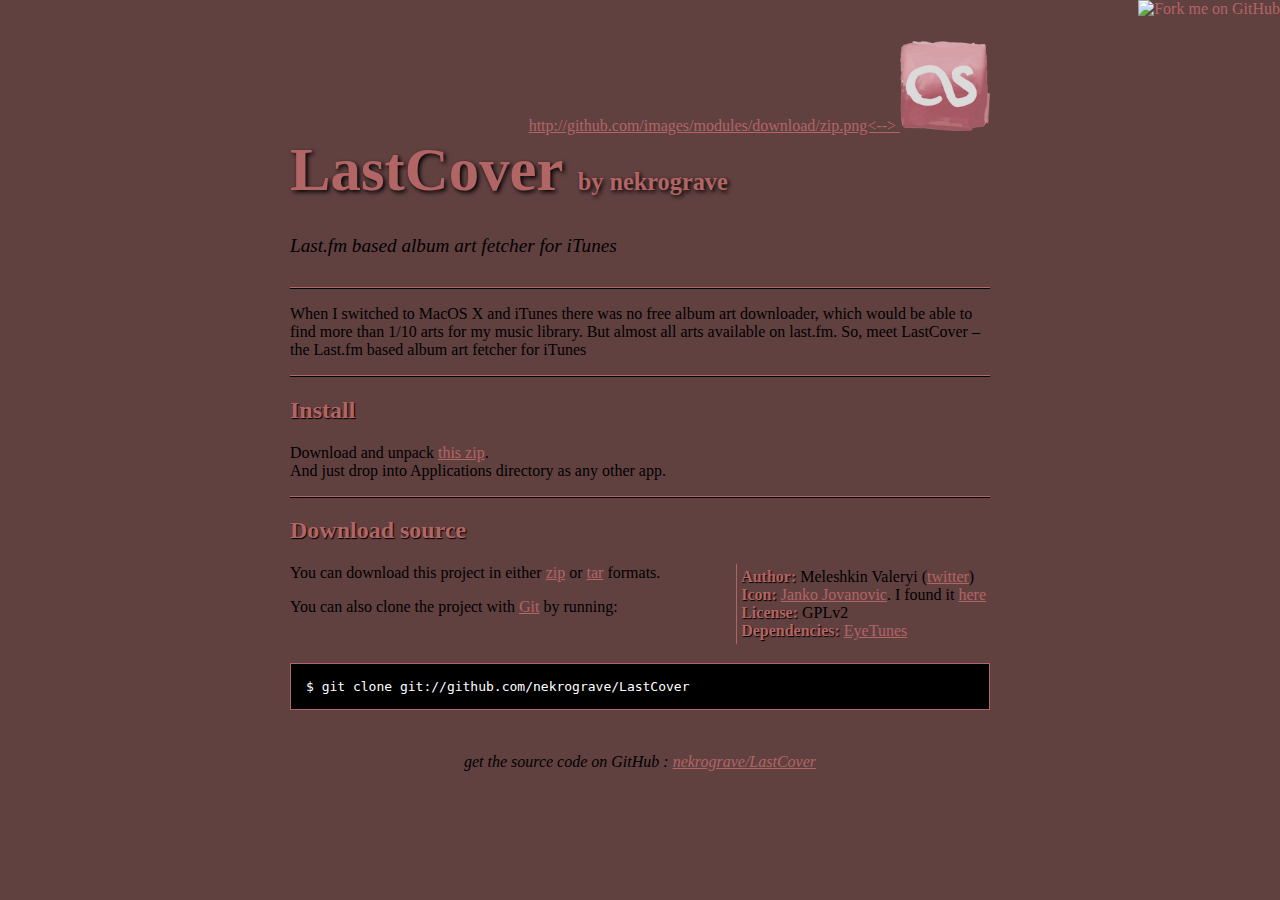
==== index.html @ 55d9ce96 "homepage upd" ====
<!DOCTYPE html PUBLIC "-//W3C//DTD XHTML 1.0 Strict//EN"
"http://www.w3.org/TR/xhtml1/DTD/xhtml1-strict.dtd">

<html xmlns="http://www.w3.org/1999/xhtml" xml:lang="en" lang="en">
	<head>
		<meta http-equiv="Content-Type" content="text/html; charset=utf-8"/>
		
		<title>nekrograve/LastCover @ GitHub</title>
		
		<style type="text/css">
			body {
				margin-top: 1.0em;
				background-color: #614040;
				font-family: "Helvetica,Arial,FreeSans";
				color: #000000;
			}
			#container {
				margin: 0 auto;
				width: 700px;
			}
			h1 { font-size: 3.8em; color: #b16565; text-shadow: black 2px 2px 4px; margin-bottom: 3px; }
			h1 .small { font-size: 0.4em; }
			h1 a { text-decoration: none }
			h2 { font-size: 1.5em; color: #b16565; text-shadow: black 1px 1px 1px; }
			.highlight { color: #b16565; text-shadow: black 1px 1px 1px; }
			h3 { text-align: center; color: #b16565; }
			a { color: #b16565; }
			.description { font-size: 1.2em; margin-bottom: 30px; margin-top: 30px; font-style: italic; }
			.download { float: right; }
			pre { background: #000; color: #fff; padding: 15px; border: 1px solid #b16565; }
			hr { border: 0; border-bottom: 1px solid #000; border-top: 1px solid #b16565; }
			.footer { text-align:center; padding-top:30px; font-style: italic; }
			.left-block { float: right; padding:4px; border-left: 1px solid #b16565;  }
		</style>
	</head>
	
	<body>
		<a href="http://github.com/nekrograve/LastCover"><img style="position: absolute; top: 0; right: 0; border: 0;" src="http://s3.amazonaws.com/github/ribbons/forkme_right_darkblue_121621.png" alt="Fork me on GitHub" /></a>
		
		<div id="container">
			
			<div class="download">
				<a href="http://github.com/downloads/nekrograve/LastCover/LastCover.zip">
				<!-->http://github.com/images/modules/download/zip.png<-->
				<img border="0" width="90" src="./Images/icon_site.png"></a>
			</div>
			
			<h1><a href="http://github.com/nekrograve/LastCover">LastCover</a>
				<span class="small">by <a href="http://github.com/nekrograve">nekrograve</a></span></h1>
			
			<div class="description">
				Last.fm based album art fetcher for iTunes
			</div>
			
			<hr/>
			
			<p>When I switched to MacOS X and iTunes there was no free album art downloader, 
			which would be able to find more than 1/10 arts for my music library. But almost all arts available on last.fm.
			So, meet LastCover – the Last.fm based album art fetcher for iTunes</p>
			
			<hr/>
			
			<h2>Install</h2>
			<p>Download and unpack <a href="http://github.com/downloads/nekrograve/LastCover/LastCover.zip">this zip</a>.<br/>
			And just drop into Applications directory as any other app.</p>
			
			<hr/>
			
			<h2>Download source</h2>
			
			<div class="left-block">
				<div><b class="highlight">Author:</b> Meleshkin Valeryi (<a href="http://twitter.com/nekrograve">twitter</a>)</div>			
				<div><b class="highlight">Icon:</b> <a href="http://www.jankoatwarpspeed.com/">Janko Jovanovic</a>.
				I found it <a href="http://www.iconarchive.com/show/handycons-2-icons-by-jankoatwarpspeed/lastfm-icon.html">here</a></div>
				<div><b class="highlight">License:</b> GPLv2</div>
				<div><b class="highlight">Dependencies:</b> <a href="http://code.google.com/p/eyetunes/">EyeTunes</a></div>
			</div>
			
			<p>You can download this project in either
			<a href="http://github.com/nekrograve/LastCover/zipball/master">zip</a> or
			<a href="http://github.com/nekrograve/LastCover/tarball/master">tar</a> formats.
			</p>
			<p>You can also clone the project with <a href="http://git-scm.com">Git</a>
			by running:</p><br/>
			<pre>$ git clone git://github.com/nekrograve/LastCover</pre>
			
			<div class="footer">
				get the source code on GitHub : <a href="http://github.com/nekrograve/LastCover">nekrograve/LastCover</a>
			</div>
			
		</div>
	</body>
</html>
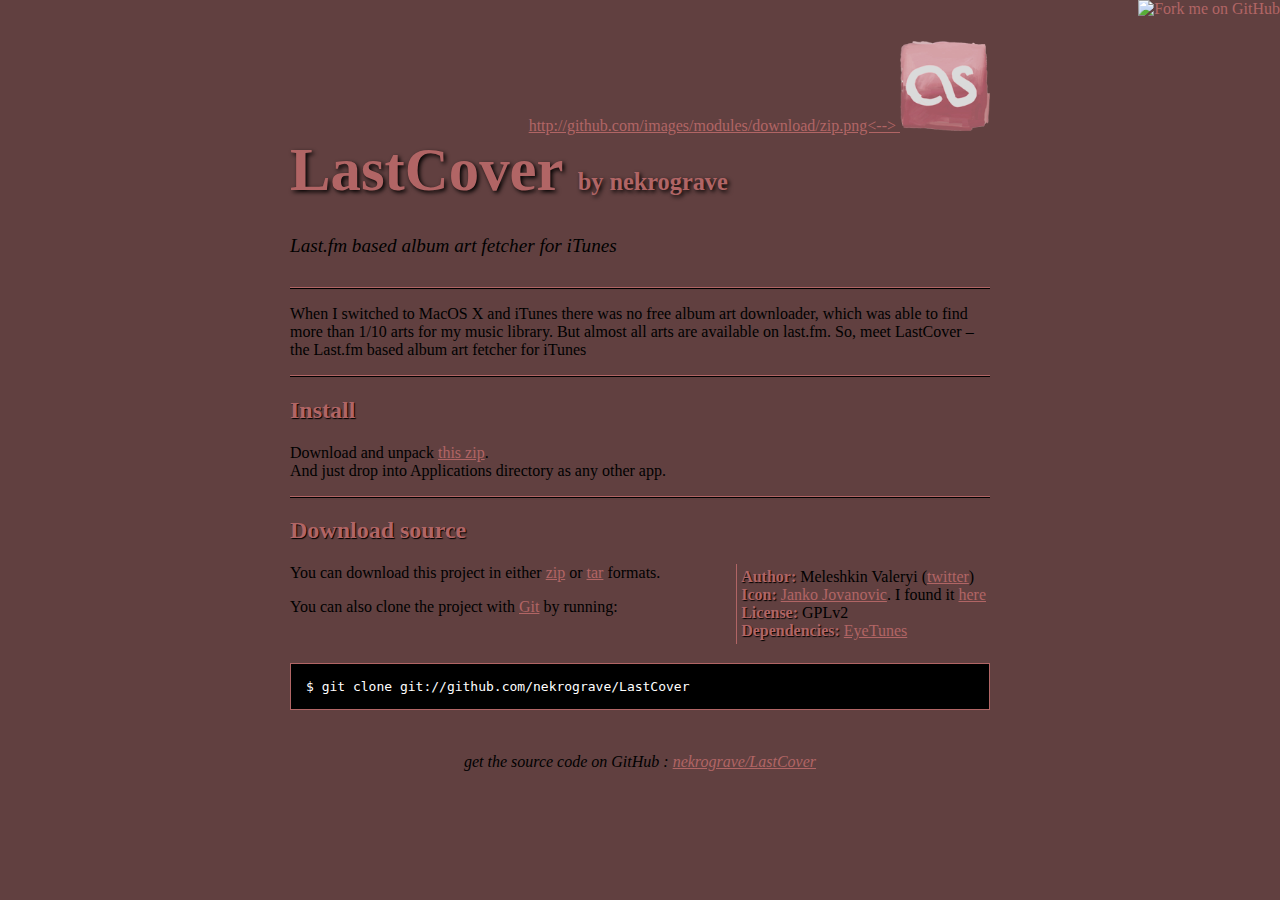
==== commit 195a59ee: "grammar fxd" ====
--- a/index.html
+++ b/index.html
@@ -55,7 +55,7 @@
 			<hr/>
 			
 			<p>When I switched to MacOS X and iTunes there was no free album art downloader, 
-			which would be able to find more than 1/10 arts for my music library. But almost all arts available on last.fm.
+			which was able to find more than 1/10 arts for my music library. But almost all arts are available on last.fm.
 			So, meet LastCover – the Last.fm based album art fetcher for iTunes</p>
 			
 			<hr/>
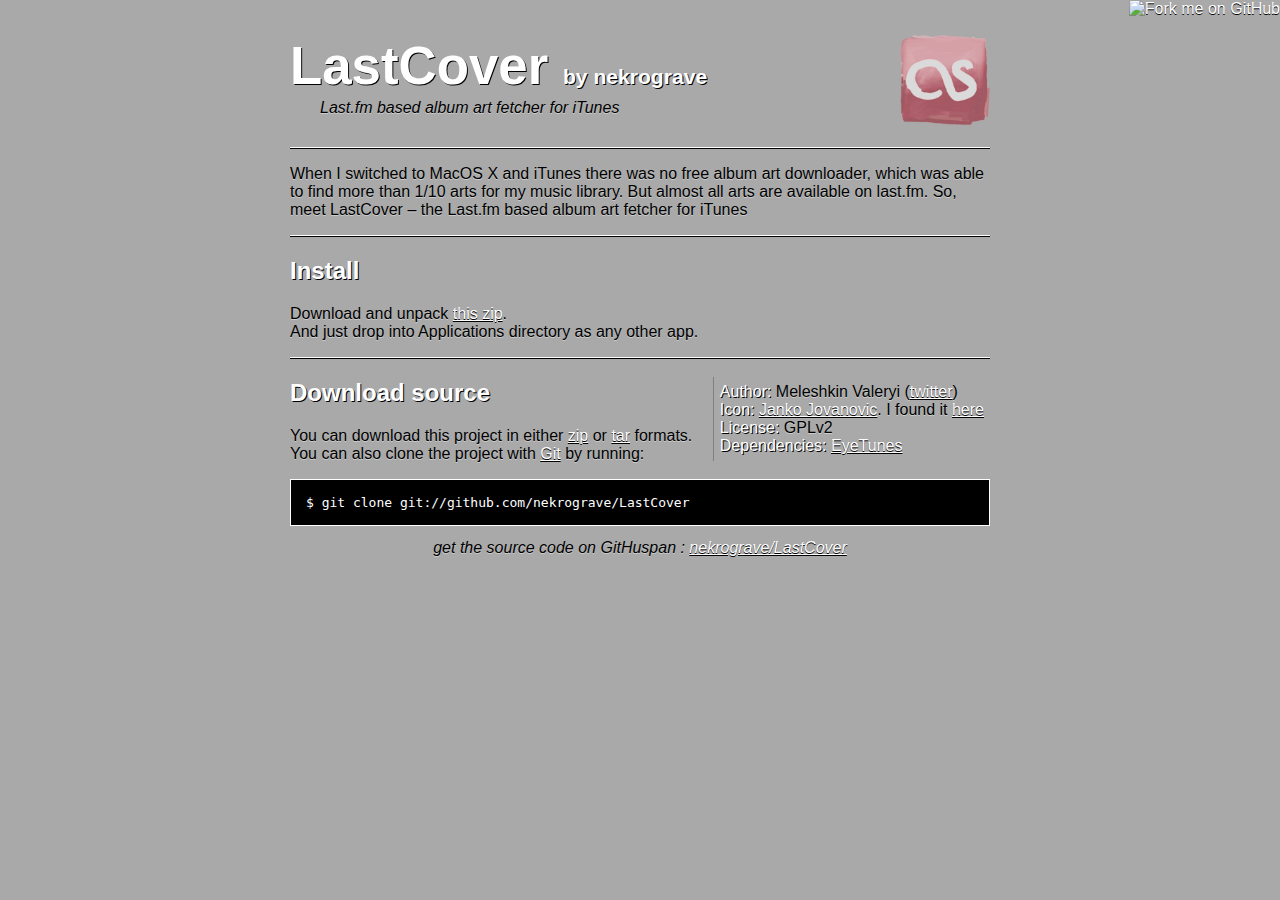
==== commit 9897c004: "Renew page" ====
--- a/index.html
+++ b/index.html
@@ -7,31 +7,7 @@
 		
 		<title>nekrograve/LastCover @ GitHub</title>
 		
-		<style type="text/css">
-			body {
-				margin-top: 1.0em;
-				background-color: #614040;
-				font-family: "Helvetica,Arial,FreeSans";
-				color: #000000;
-			}
-			#container {
-				margin: 0 auto;
-				width: 700px;
-			}
-			h1 { font-size: 3.8em; color: #b16565; text-shadow: black 2px 2px 4px; margin-bottom: 3px; }
-			h1 .small { font-size: 0.4em; }
-			h1 a { text-decoration: none }
-			h2 { font-size: 1.5em; color: #b16565; text-shadow: black 1px 1px 1px; }
-			.highlight { color: #b16565; text-shadow: black 1px 1px 1px; }
-			h3 { text-align: center; color: #b16565; }
-			a { color: #b16565; }
-			.description { font-size: 1.2em; margin-bottom: 30px; margin-top: 30px; font-style: italic; }
-			.download { float: right; }
-			pre { background: #000; color: #fff; padding: 15px; border: 1px solid #b16565; }
-			hr { border: 0; border-bottom: 1px solid #000; border-top: 1px solid #b16565; }
-			.footer { text-align:center; padding-top:30px; font-style: italic; }
-			.left-block { float: right; padding:4px; border-left: 1px solid #b16565;  }
-		</style>
+		<link rel="stylesheet" href="./style.css" type="text/css" media="screen, projection" /> 
 	</head>
 	
 	<body>
@@ -41,8 +17,8 @@
 			
 			<div class="download">
 				<a href="http://github.com/downloads/nekrograve/LastCover/LastCover.zip">
-				<!-->http://github.com/images/modules/download/zip.png<-->
-				<img border="0" width="90" src="./Images/icon_site.png"></a>
+					<img border="0" width="90" src="./Images/icon_site.png">
+				</a>
 			</div>
 			
 			<h1><a href="http://github.com/nekrograve/LastCover">LastCover</a>
@@ -66,26 +42,26 @@
 			
 			<hr/>
 			
+			<div class="right-block">
+				<div><span class="highlight">Author:</span> Meleshkin Valeryi (<a href="http://twitter.com/nekrograve">twitter</a>)</div>			
+				<div><span class="highlight">Icon:</span> <a href="http://www.jankoatwarpspeed.com/">Janko Jovanovic</a>.
+				I found it <a href="http://www.iconarchive.com/show/handycons-2-icons-by-jankoatwarpspeed/lastfm-icon.html">here</a></div>
+				<div><span class="highlight">License:</span> GPLv2</div>
+				<div><span class="highlight">Dependencies:</span> <a href="http://code.google.com/p/eyetunes/">EyeTunes</a></div>
+			</div>
+
 			<h2>Download source</h2>
-			
-			<div class="left-block">
-				<div><b class="highlight">Author:</b> Meleshkin Valeryi (<a href="http://twitter.com/nekrograve">twitter</a>)</div>			
-				<div><b class="highlight">Icon:</b> <a href="http://www.jankoatwarpspeed.com/">Janko Jovanovic</a>.
-				I found it <a href="http://www.iconarchive.com/show/handycons-2-icons-by-jankoatwarpspeed/lastfm-icon.html">here</a></div>
-				<div><b class="highlight">License:</b> GPLv2</div>
-				<div><b class="highlight">Dependencies:</b> <a href="http://code.google.com/p/eyetunes/">EyeTunes</a></div>
-			</div>
 			
 			<p>You can download this project in either
 			<a href="http://github.com/nekrograve/LastCover/zipball/master">zip</a> or
 			<a href="http://github.com/nekrograve/LastCover/tarball/master">tar</a> formats.
-			</p>
-			<p>You can also clone the project with <a href="http://git-scm.com">Git</a>
-			by running:</p><br/>
+			<br />
+			You can also clone the project with <a href="http://git-scm.com">Git</a>
+			by running:</p>
 			<pre>$ git clone git://github.com/nekrograve/LastCover</pre>
 			
 			<div class="footer">
-				get the source code on GitHub : <a href="http://github.com/nekrograve/LastCover">nekrograve/LastCover</a>
+				get the source code on GitHuspan : <a href="http://github.com/nekrograve/LastCover">nekrograve/LastCover</a>
 			</div>
 			
 		</div>
--- a/style.css
+++ b/style.css
@@ -0,0 +1,78 @@
+
+body {
+	margin-top: 1.0em;
+	background-color: darkgrey;
+	font-family: Helvetica,Arial,FreeSans;
+	color: #000000;
+	text-shadow: #CCC 0px 1px 0px;
+}
+
+#container {
+	margin: 0 auto;
+	width: 700px;
+}
+
+h1 {
+	font-size: 3.3em; 
+	color: white;
+   	margin-bottom: 3px;
+	text-shadow: black 1px 1px 0px;
+}
+h1 .small { 
+	font-size: 0.4em;
+}
+h1 a { 
+	text-decoration: none;
+	text-shadow: black 1px 1px 0px;
+}
+h2 { 
+	font-size: 1.5em;
+   	color: white;
+	text-shadow: black 1px 1px 0px;
+}
+
+a {
+	color: white;
+	text-shadow: black 0px 1px 0px;
+}
+a:hover { 
+	color: #b16565;
+}
+
+pre { 
+	background: black;
+	color: #fff;
+   	padding: 15px;
+   	border: 1px solid white;
+	text-shadow: none;
+}
+
+hr { 
+	border: 0;
+   	border-bottom: 1px solid #000;
+   	border-top: 1px solid #FFF;
+}
+
+.highlight { 
+	color: white;
+	text-shadow: black 1px 1px 0px;
+}
+.description { 
+   	margin-bottom: 30px;
+   	margin-left: 30px;
+   	font-style: italic; 
+}
+.download { 
+	float: right;
+}
+.footer { 
+	text-align: center;
+   	padding-top: 0px;
+   	font-style: italic;
+}
+.right-block { 
+	float: right;
+   	padding: 6px;
+	margin-top: 10px;
+	border-left: 1px solid grey; 
+}
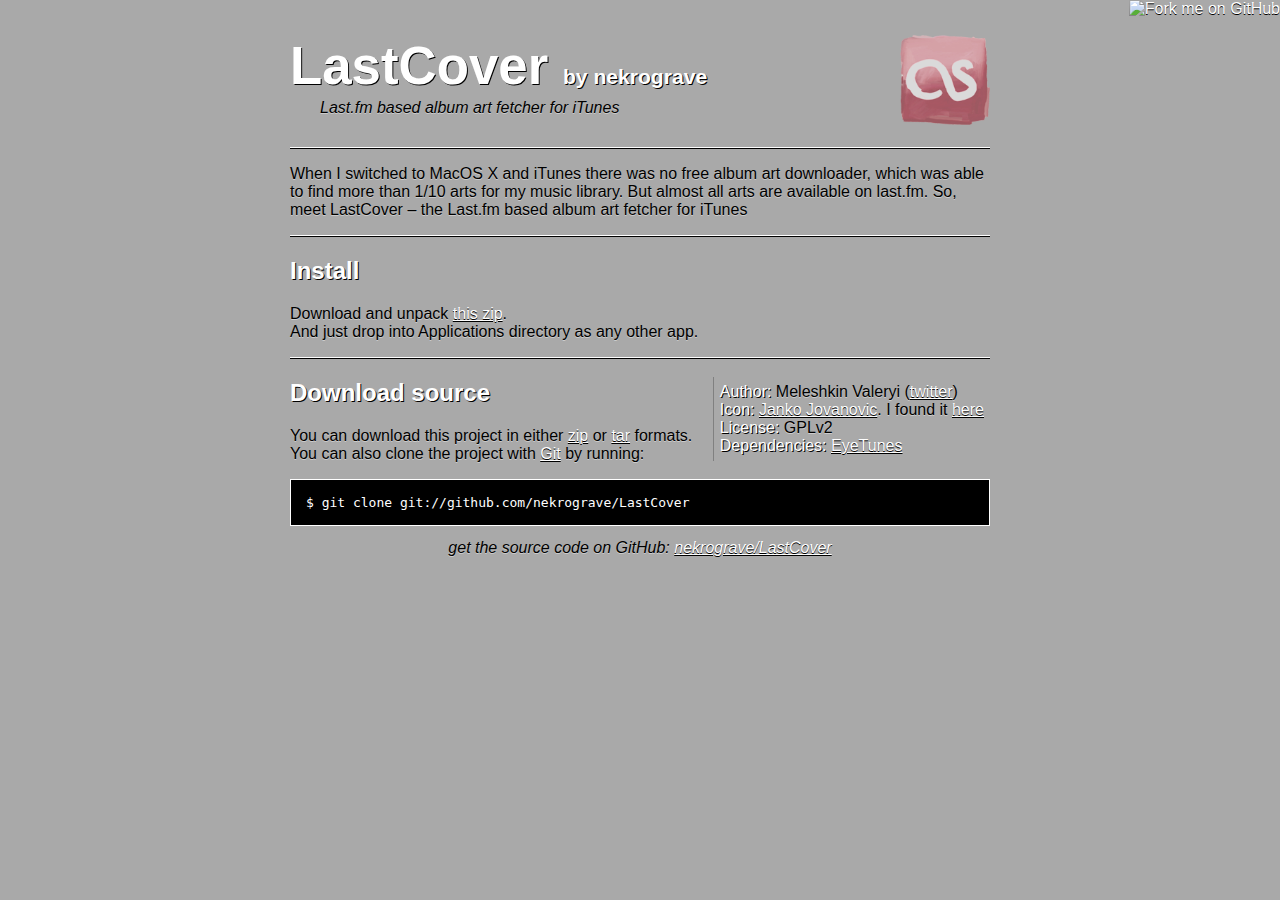
==== commit e0f7d53b: "illiteration fxd" ====
--- a/index.html
+++ b/index.html
@@ -61,7 +61,7 @@
 			<pre>$ git clone git://github.com/nekrograve/LastCover</pre>
 			
 			<div class="footer">
-				get the source code on GitHuspan : <a href="http://github.com/nekrograve/LastCover">nekrograve/LastCover</a>
+				get the source code on GitHub: <a href="http://github.com/nekrograve/LastCover">nekrograve/LastCover</a>
 			</div>
 			
 		</div>
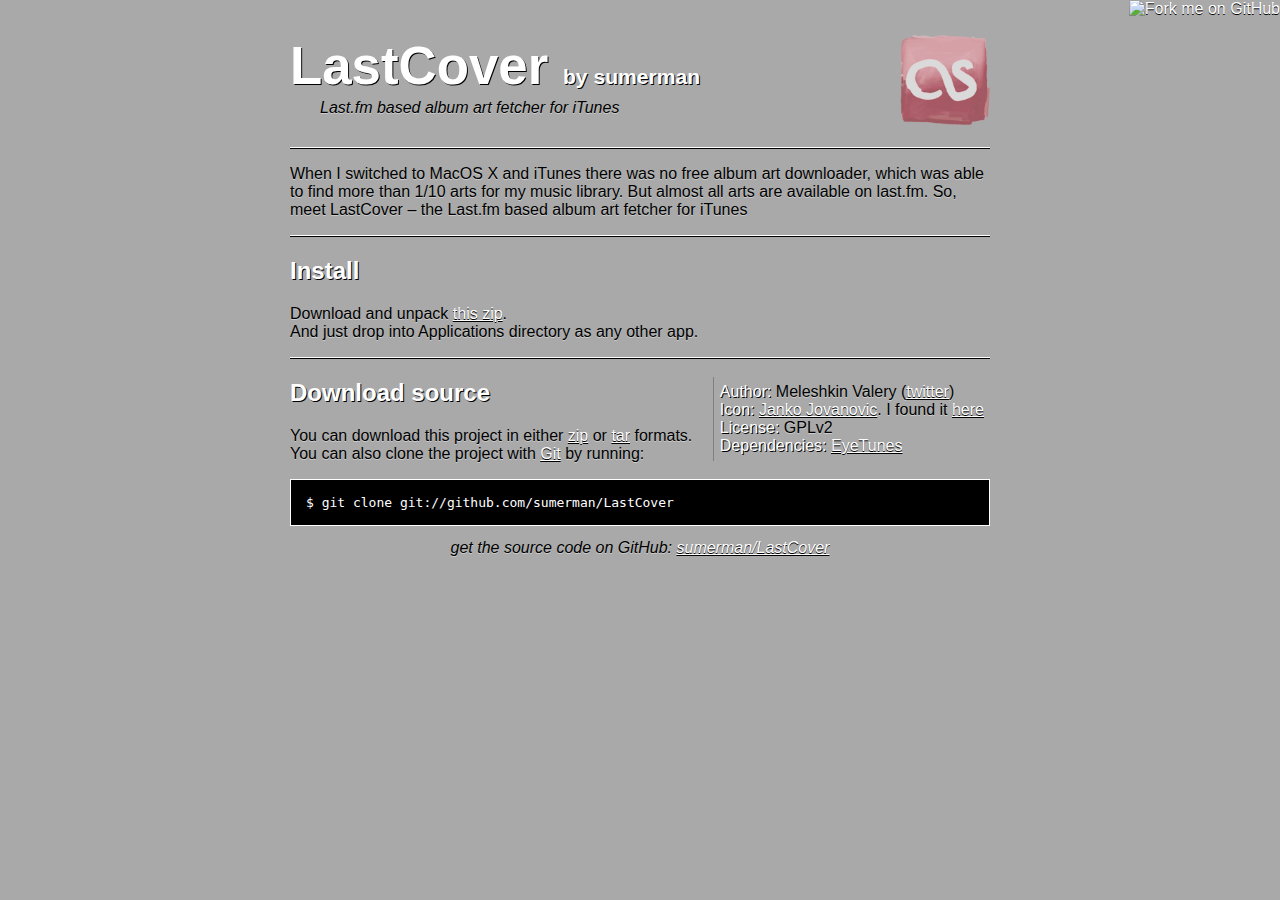
==== commit 446a25e9: "Update index.html" ====
--- a/index.html
+++ b/index.html
@@ -5,24 +5,24 @@
 	<head>
 		<meta http-equiv="Content-Type" content="text/html; charset=utf-8"/>
 		
-		<title>nekrograve/LastCover @ GitHub</title>
+		<title>sumerman/LastCover @ GitHub</title>
 		
 		<link rel="stylesheet" href="./style.css" type="text/css" media="screen, projection" /> 
 	</head>
 	
 	<body>
-		<a href="http://github.com/nekrograve/LastCover"><img style="position: absolute; top: 0; right: 0; border: 0;" src="http://s3.amazonaws.com/github/ribbons/forkme_right_darkblue_121621.png" alt="Fork me on GitHub" /></a>
+		<a href="http://github.com/sumerman/LastCover"><img style="position: absolute; top: 0; right: 0; border: 0;" src="http://s3.amazonaws.com/github/ribbons/forkme_right_darkblue_121621.png" alt="Fork me on GitHub" /></a>
 		
 		<div id="container">
 			
 			<div class="download">
-				<a href="http://github.com/downloads/nekrograve/LastCover/LastCover.zip">
+				<a href="http://github.com/downloads/sumerman/LastCover/LastCover.zip">
 					<img border="0" width="90" src="./Images/icon_site.png">
 				</a>
 			</div>
 			
-			<h1><a href="http://github.com/nekrograve/LastCover">LastCover</a>
-				<span class="small">by <a href="http://github.com/nekrograve">nekrograve</a></span></h1>
+			<h1><a href="http://github.com/sumerman/LastCover">LastCover</a>
+				<span class="small">by <a href="http://github.com/sumerman">sumerman</a></span></h1>
 			
 			<div class="description">
 				Last.fm based album art fetcher for iTunes
@@ -37,13 +37,13 @@
 			<hr/>
 			
 			<h2>Install</h2>
-			<p>Download and unpack <a href="http://github.com/downloads/nekrograve/LastCover/LastCover.zip">this zip</a>.<br/>
+			<p>Download and unpack <a href="http://github.com/downloads/sumerman/LastCover/LastCover.zip">this zip</a>.<br/>
 			And just drop into Applications directory as any other app.</p>
 			
 			<hr/>
 			
 			<div class="right-block">
-				<div><span class="highlight">Author:</span> Meleshkin Valeryi (<a href="http://twitter.com/nekrograve">twitter</a>)</div>			
+				<div><span class="highlight">Author:</span> Meleshkin Valery (<a href="https://twitter.com/sum3rman">twitter</a>)</div>			
 				<div><span class="highlight">Icon:</span> <a href="http://www.jankoatwarpspeed.com/">Janko Jovanovic</a>.
 				I found it <a href="http://www.iconarchive.com/show/handycons-2-icons-by-jankoatwarpspeed/lastfm-icon.html">here</a></div>
 				<div><span class="highlight">License:</span> GPLv2</div>
@@ -53,15 +53,15 @@
 			<h2>Download source</h2>
 			
 			<p>You can download this project in either
-			<a href="http://github.com/nekrograve/LastCover/zipball/master">zip</a> or
-			<a href="http://github.com/nekrograve/LastCover/tarball/master">tar</a> formats.
+			<a href="http://github.com/sumerman/LastCover/zipball/master">zip</a> or
+			<a href="http://github.com/sumerman/LastCover/tarball/master">tar</a> formats.
 			<br />
 			You can also clone the project with <a href="http://git-scm.com">Git</a>
 			by running:</p>
-			<pre>$ git clone git://github.com/nekrograve/LastCover</pre>
+			<pre>$ git clone git://github.com/sumerman/LastCover</pre>
 			
 			<div class="footer">
-				get the source code on GitHub: <a href="http://github.com/nekrograve/LastCover">nekrograve/LastCover</a>
+				get the source code on GitHub: <a href="http://github.com/sumerman/LastCover">sumerman/LastCover</a>
 			</div>
 			
 		</div>
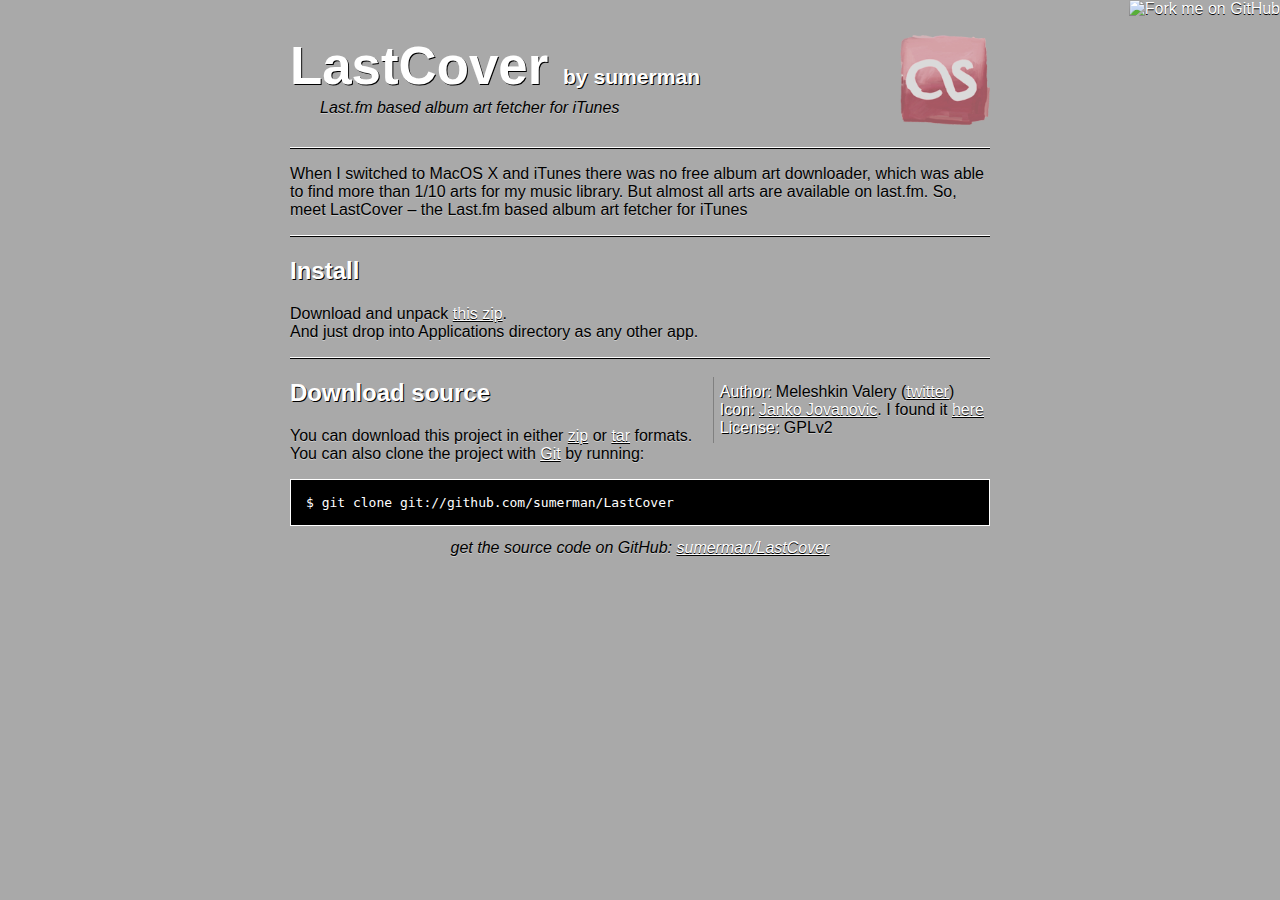
==== commit 9c654ed7: "Update index.html" ====
--- a/index.html
+++ b/index.html
@@ -47,7 +47,6 @@
 				<div><span class="highlight">Icon:</span> <a href="http://www.jankoatwarpspeed.com/">Janko Jovanovic</a>.
 				I found it <a href="http://www.iconarchive.com/show/handycons-2-icons-by-jankoatwarpspeed/lastfm-icon.html">here</a></div>
 				<div><span class="highlight">License:</span> GPLv2</div>
-				<div><span class="highlight">Dependencies:</span> <a href="http://code.google.com/p/eyetunes/">EyeTunes</a></div>
 			</div>
 
 			<h2>Download source</h2>
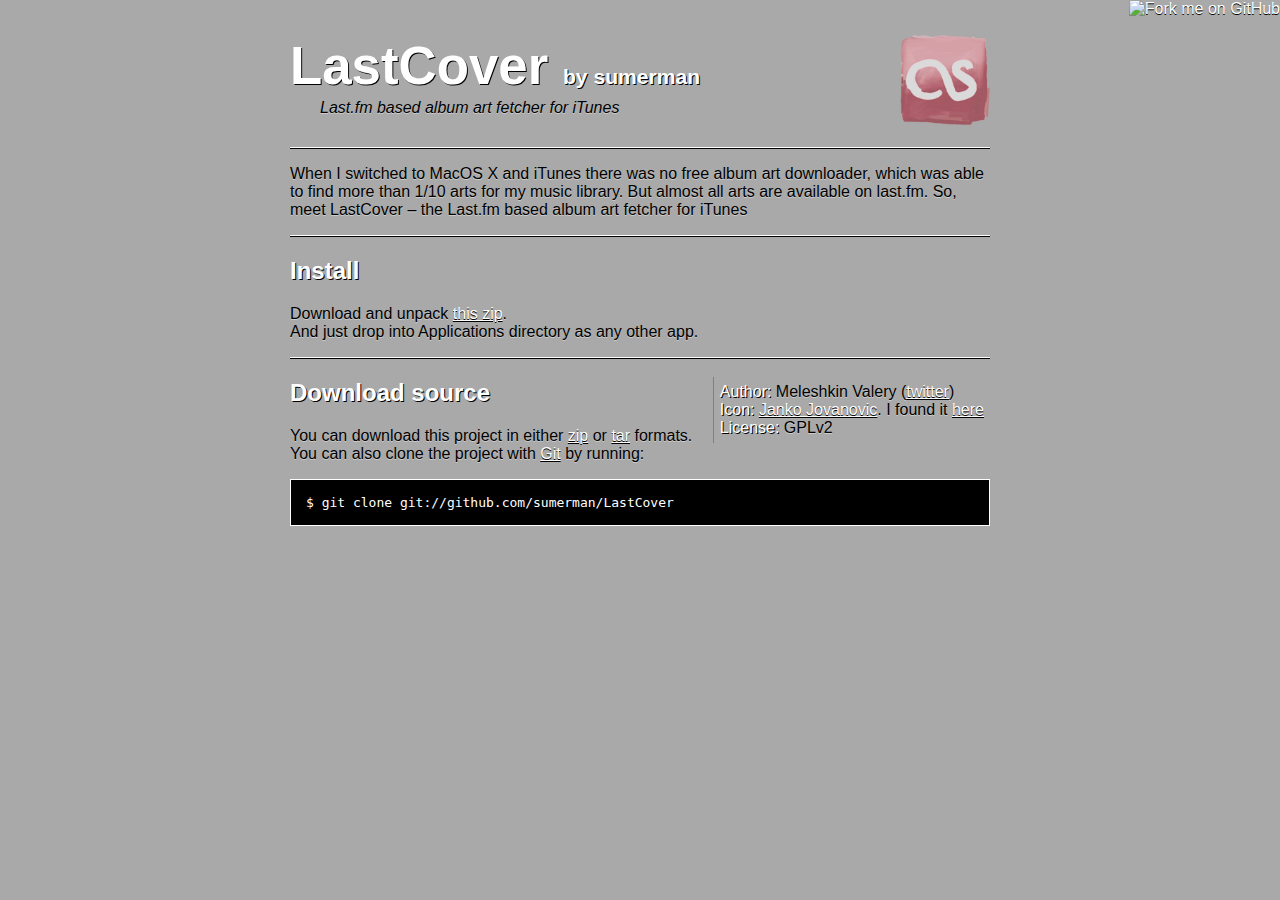
==== commit dc70b584: "Update index.html" ====
--- a/index.html
+++ b/index.html
@@ -58,11 +58,6 @@
 			You can also clone the project with <a href="http://git-scm.com">Git</a>
 			by running:</p>
 			<pre>$ git clone git://github.com/sumerman/LastCover</pre>
-			
-			<div class="footer">
-				get the source code on GitHub: <a href="http://github.com/sumerman/LastCover">sumerman/LastCover</a>
-			</div>
-			
 		</div>
 	</body>
 </html>
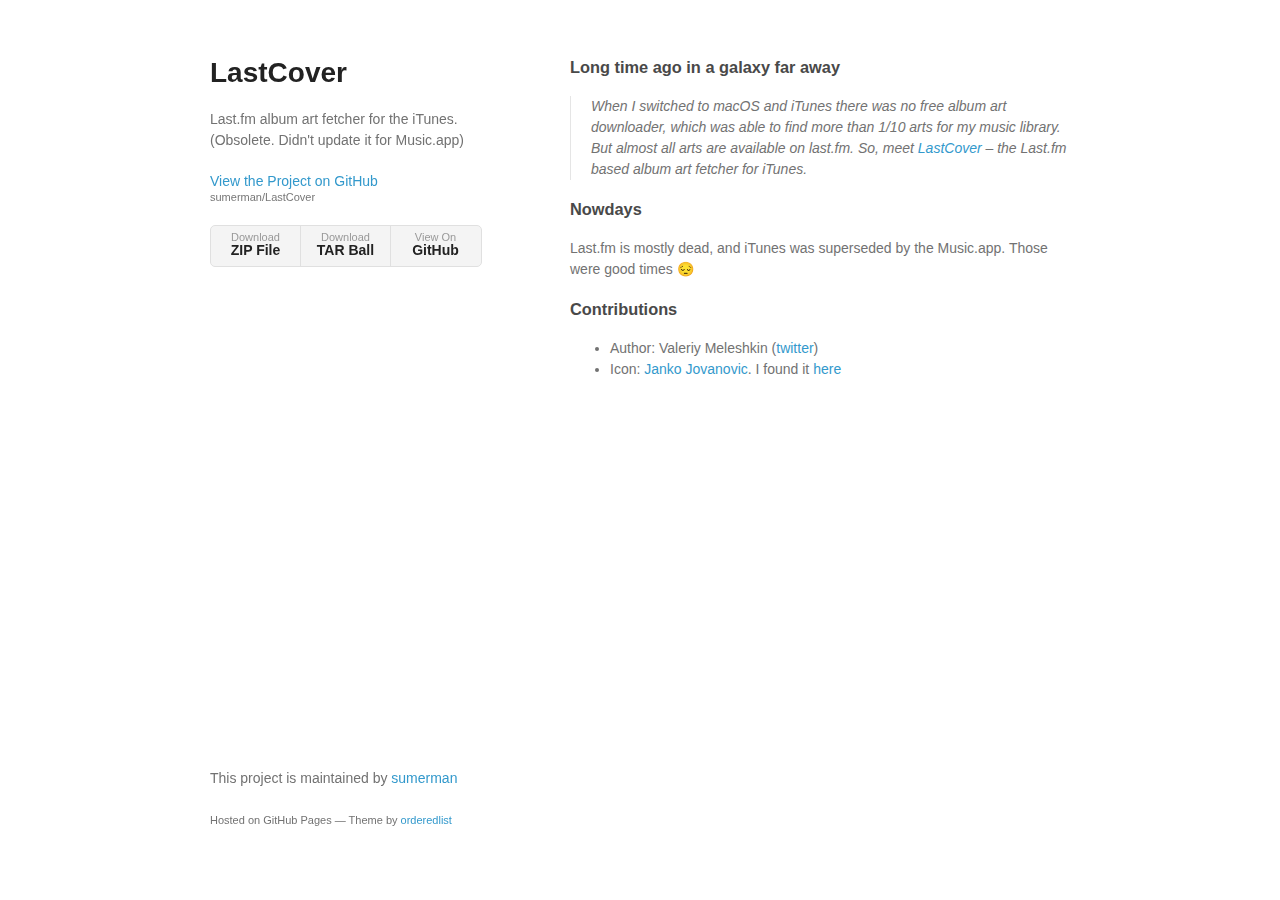
==== commit a19a84ab: "Create gh-pages branch via GitHub" ====
--- a/index.html
+++ b/index.html
@@ -1,63 +1,57 @@
-<!DOCTYPE html PUBLIC "-//W3C//DTD XHTML 1.0 Strict//EN"
-"http://www.w3.org/TR/xhtml1/DTD/xhtml1-strict.dtd">
+<!doctype html>
+<html>
+  <head>
+    <meta charset="utf-8">
+    <meta http-equiv="X-UA-Compatible" content="chrome=1">
+    <title>LastCover by sumerman</title>
 
-<html xmlns="http://www.w3.org/1999/xhtml" xml:lang="en" lang="en">
-	<head>
-		<meta http-equiv="Content-Type" content="text/html; charset=utf-8"/>
-		
-		<title>sumerman/LastCover @ GitHub</title>
-		
-		<link rel="stylesheet" href="./style.css" type="text/css" media="screen, projection" /> 
-	</head>
-	
-	<body>
-		<a href="http://github.com/sumerman/LastCover"><img style="position: absolute; top: 0; right: 0; border: 0;" src="http://s3.amazonaws.com/github/ribbons/forkme_right_darkblue_121621.png" alt="Fork me on GitHub" /></a>
-		
-		<div id="container">
-			
-			<div class="download">
-				<a href="http://github.com/downloads/sumerman/LastCover/LastCover.zip">
-					<img border="0" width="90" src="./Images/icon_site.png">
-				</a>
-			</div>
-			
-			<h1><a href="http://github.com/sumerman/LastCover">LastCover</a>
-				<span class="small">by <a href="http://github.com/sumerman">sumerman</a></span></h1>
-			
-			<div class="description">
-				Last.fm based album art fetcher for iTunes
-			</div>
-			
-			<hr/>
-			
-			<p>When I switched to MacOS X and iTunes there was no free album art downloader, 
-			which was able to find more than 1/10 arts for my music library. But almost all arts are available on last.fm.
-			So, meet LastCover – the Last.fm based album art fetcher for iTunes</p>
-			
-			<hr/>
-			
-			<h2>Install</h2>
-			<p>Download and unpack <a href="http://github.com/downloads/sumerman/LastCover/LastCover.zip">this zip</a>.<br/>
-			And just drop into Applications directory as any other app.</p>
-			
-			<hr/>
-			
-			<div class="right-block">
-				<div><span class="highlight">Author:</span> Meleshkin Valery (<a href="https://twitter.com/sum3rman">twitter</a>)</div>			
-				<div><span class="highlight">Icon:</span> <a href="http://www.jankoatwarpspeed.com/">Janko Jovanovic</a>.
-				I found it <a href="http://www.iconarchive.com/show/handycons-2-icons-by-jankoatwarpspeed/lastfm-icon.html">here</a></div>
-				<div><span class="highlight">License:</span> GPLv2</div>
-			</div>
+    <link rel="stylesheet" href="stylesheets/styles.css">
+    <link rel="stylesheet" href="stylesheets/github-light.css">
+    <meta name="viewport" content="width=device-width">
+    <!--[if lt IE 9]>
+    <script src="//html5shiv.googlecode.com/svn/trunk/html5.js"></script>
+    <![endif]-->
+  </head>
+  <body>
+    <div class="wrapper">
+      <header>
+        <h1>LastCover</h1>
+        <p>Last.fm album art fetcher for the iTunes. (Obsolete. Didn&#39;t update it for Music.app)</p>
 
-			<h2>Download source</h2>
-			
-			<p>You can download this project in either
-			<a href="http://github.com/sumerman/LastCover/zipball/master">zip</a> or
-			<a href="http://github.com/sumerman/LastCover/tarball/master">tar</a> formats.
-			<br />
-			You can also clone the project with <a href="http://git-scm.com">Git</a>
-			by running:</p>
-			<pre>$ git clone git://github.com/sumerman/LastCover</pre>
-		</div>
-	</body>
+        <p class="view"><a href="https://github.com/sumerman/LastCover">View the Project on GitHub <small>sumerman/LastCover</small></a></p>
+
+
+        <ul>
+          <li><a href="https://github.com/sumerman/LastCover/zipball/master">Download <strong>ZIP File</strong></a></li>
+          <li><a href="https://github.com/sumerman/LastCover/tarball/master">Download <strong>TAR Ball</strong></a></li>
+          <li><a href="https://github.com/sumerman/LastCover">View On <strong>GitHub</strong></a></li>
+        </ul>
+      </header>
+      <section>
+        <h3>
+<a id="long-time-ago-in-a-galaxy-far-away" class="anchor" href="#long-time-ago-in-a-galaxy-far-away" aria-hidden="true"><span aria-hidden="true" class="octicon octicon-link"></span></a>Long time ago in a galaxy far away</h3>
+<blockquote>
+<p>When I switched to macOS and iTunes there was no free album art downloader,
+which was able to find more than 1/10 arts for my music library. But almost all arts are available on last.fm.
+So, meet <a href="http://github.com/sumerman/LastCover">LastCover</a> – the Last.fm based album art fetcher for iTunes.</p>
+</blockquote>
+<h3>
+<a id="nowdays" class="anchor" href="#nowdays" aria-hidden="true"><span aria-hidden="true" class="octicon octicon-link"></span></a>Nowdays</h3>
+<p>Last.fm is mostly dead, and iTunes was superseded by the Music.app. Those were good times <g-emoji class="g-emoji" alias="pensive" fallback-src="https://github.githubassets.com/images/icons/emoji/unicode/1f614.png">😔</g-emoji></p>
+<h3>
+<a id="contributions" class="anchor" href="#contributions" aria-hidden="true"><span aria-hidden="true" class="octicon octicon-link"></span></a>Contributions</h3>
+<ul>
+<li>Author: Valeriy Meleshkin (<a href="https://twitter.com/sum3rman">twitter</a>)</li>
+<li>Icon: <a href="http://www.jankoatwarpspeed.com/">Janko Jovanovic</a>. I found it <a href="http://www.iconarchive.com/show/handycons-2-icons-by-jankoatwarpspeed/lastfm-icon.html">here</a>
+</li>
+</ul>
+      </section>
+      <footer>
+        <p>This project is maintained by <a href="https://github.com/sumerman">sumerman</a></p>
+        <p><small>Hosted on GitHub Pages &mdash; Theme by <a href="https://github.com/orderedlist">orderedlist</a></small></p>
+      </footer>
+    </div>
+    <script src="javascripts/scale.fix.js"></script>
+    
+  </body>
 </html>
--- a/stylesheets/styles.css
+++ b/stylesheets/styles.css
@@ -0,0 +1,324 @@
+@font-face {
+  font-family: 'Noto Sans';
+  font-weight: 400;
+  font-style: normal;
+  src: url('../fonts/Noto-Sans-regular/Noto-Sans-regular.eot');
+  src: url('../fonts/Noto-Sans-regular/Noto-Sans-regular.eot?#iefix') format('embedded-opentype'),
+       local('Noto Sans'),
+       local('Noto-Sans-regular'),
+       url('../fonts/Noto-Sans-regular/Noto-Sans-regular.woff2') format('woff2'),
+       url('../fonts/Noto-Sans-regular/Noto-Sans-regular.woff') format('woff'),
+       url('../fonts/Noto-Sans-regular/Noto-Sans-regular.ttf') format('truetype'),
+       url('../fonts/Noto-Sans-regular/Noto-Sans-regular.svg#NotoSans') format('svg');
+}
+
+@font-face {
+  font-family: 'Noto Sans';
+  font-weight: 700;
+  font-style: normal;
+  src: url('../fonts/Noto-Sans-700/Noto-Sans-700.eot');
+  src: url('../fonts/Noto-Sans-700/Noto-Sans-700.eot?#iefix') format('embedded-opentype'),
+       local('Noto Sans Bold'),
+       local('Noto-Sans-700'),
+       url('../fonts/Noto-Sans-700/Noto-Sans-700.woff2') format('woff2'),
+       url('../fonts/Noto-Sans-700/Noto-Sans-700.woff') format('woff'),
+       url('../fonts/Noto-Sans-700/Noto-Sans-700.ttf') format('truetype'),
+       url('../fonts/Noto-Sans-700/Noto-Sans-700.svg#NotoSans') format('svg');
+}
+
+@font-face {
+  font-family: 'Noto Sans';
+  font-weight: 400;
+  font-style: italic;
+  src: url('../fonts/Noto-Sans-italic/Noto-Sans-italic.eot');
+  src: url('../fonts/Noto-Sans-italic/Noto-Sans-italic.eot?#iefix') format('embedded-opentype'),
+       local('Noto Sans Italic'),
+       local('Noto-Sans-italic'),
+       url('../fonts/Noto-Sans-italic/Noto-Sans-italic.woff2') format('woff2'),
+       url('../fonts/Noto-Sans-italic/Noto-Sans-italic.woff') format('woff'),
+       url('../fonts/Noto-Sans-italic/Noto-Sans-italic.ttf') format('truetype'),
+       url('../fonts/Noto-Sans-italic/Noto-Sans-italic.svg#NotoSans') format('svg');
+}
+
+@font-face {
+  font-family: 'Noto Sans';
+  font-weight: 700;
+  font-style: italic;
+  src: url('../fonts/Noto-Sans-700italic/Noto-Sans-700italic.eot');
+  src: url('../fonts/Noto-Sans-700italic/Noto-Sans-700italic.eot?#iefix') format('embedded-opentype'),
+       local('Noto Sans Bold Italic'),
+       local('Noto-Sans-700italic'),
+       url('../fonts/Noto-Sans-700italic/Noto-Sans-700italic.woff2') format('woff2'),
+       url('../fonts/Noto-Sans-700italic/Noto-Sans-700italic.woff') format('woff'),
+       url('../fonts/Noto-Sans-700italic/Noto-Sans-700italic.ttf') format('truetype'),
+       url('../fonts/Noto-Sans-700italic/Noto-Sans-700italic.svg#NotoSans') format('svg');
+}
+
+body {
+  background-color: #fff;
+  padding:50px;
+  font: 14px/1.5 "Noto Sans", "Helvetica Neue", Helvetica, Arial, sans-serif;
+  color:#727272;
+  font-weight:400;
+}
+
+h1, h2, h3, h4, h5, h6 {
+  color:#222;
+  margin:0 0 20px;
+}
+
+p, ul, ol, table, pre, dl {
+  margin:0 0 20px;
+}
+
+h1, h2, h3 {
+  line-height:1.1;
+}
+
+h1 {
+  font-size:28px;
+}
+
+h2 {
+  color:#393939;
+}
+
+h3, h4, h5, h6 {
+  color:#494949;
+}
+
+a {
+  color:#39c;
+  text-decoration:none;
+}
+
+a:hover {
+  color:#069;
+}
+
+a small {
+  font-size:11px;
+  color:#777;
+  margin-top:-0.3em;
+  display:block;
+}
+
+a:hover small {
+  color:#777;
+}
+
+.wrapper {
+  width:860px;
+  margin:0 auto;
+}
+
+blockquote {
+  border-left:1px solid #e5e5e5;
+  margin:0;
+  padding:0 0 0 20px;
+  font-style:italic;
+}
+
+code, pre {
+  font-family:Monaco, Bitstream Vera Sans Mono, Lucida Console, Terminal, Consolas, Liberation Mono, DejaVu Sans Mono, Courier New, monospace;
+  color:#333;
+  font-size:12px;
+}
+
+pre {
+  padding:8px 15px;
+  background: #f8f8f8;
+  border-radius:5px;
+  border:1px solid #e5e5e5;
+  overflow-x: auto;
+}
+
+table {
+  width:100%;
+  border-collapse:collapse;
+}
+
+th, td {
+  text-align:left;
+  padding:5px 10px;
+  border-bottom:1px solid #e5e5e5;
+}
+
+dt {
+  color:#444;
+  font-weight:700;
+}
+
+th {
+  color:#444;
+}
+
+img {
+  max-width:100%;
+}
+
+header {
+  width:270px;
+  float:left;
+  position:fixed;
+  -webkit-font-smoothing:subpixel-antialiased;
+}
+
+header ul {
+  list-style:none;
+  height:40px;
+  padding:0;
+  background: #f4f4f4;
+  border-radius:5px;
+  border:1px solid #e0e0e0;
+  width:270px;
+}
+
+header li {
+  width:89px;
+  float:left;
+  border-right:1px solid #e0e0e0;
+  height:40px;
+}
+
+header li:first-child a {
+  border-radius:5px 0 0 5px;
+}
+
+header li:last-child a {
+  border-radius:0 5px 5px 0;
+}
+
+header ul a {
+  line-height:1;
+  font-size:11px;
+  color:#999;
+  display:block;
+  text-align:center;
+  padding-top:6px;
+  height:34px;
+}
+
+header ul a:hover {
+  color:#999;
+}
+
+header ul a:active {
+  background-color:#f0f0f0;
+}
+
+strong {
+  color:#222;
+  font-weight:700;
+}
+
+header ul li + li + li {
+  border-right:none;
+  width:89px;
+}
+
+header ul a strong {
+  font-size:14px;
+  display:block;
+  color:#222;
+}
+
+section {
+  width:500px;
+  float:right;
+  padding-bottom:50px;
+}
+
+small {
+  font-size:11px;
+}
+
+hr {
+  border:0;
+  background:#e5e5e5;
+  height:1px;
+  margin:0 0 20px;
+}
+
+footer {
+  width:270px;
+  float:left;
+  position:fixed;
+  bottom:50px;
+  -webkit-font-smoothing:subpixel-antialiased;
+}
+
+@media print, screen and (max-width: 960px) {
+
+  div.wrapper {
+    width:auto;
+    margin:0;
+  }
+
+  header, section, footer {
+    float:none;
+    position:static;
+    width:auto;
+  }
+
+  header {
+    padding-right:320px;
+  }
+
+  section {
+    border:1px solid #e5e5e5;
+    border-width:1px 0;
+    padding:20px 0;
+    margin:0 0 20px;
+  }
+
+  header a small {
+    display:inline;
+  }
+
+  header ul {
+    position:absolute;
+    right:50px;
+    top:52px;
+  }
+}
+
+@media print, screen and (max-width: 720px) {
+  body {
+    word-wrap:break-word;
+  }
+
+  header {
+    padding:0;
+  }
+
+  header ul, header p.view {
+    position:static;
+  }
+
+  pre, code {
+    word-wrap:normal;
+  }
+}
+
+@media print, screen and (max-width: 480px) {
+  body {
+    padding:15px;
+  }
+
+  header ul {
+    width:99%;
+  }
+
+  header li, header ul li + li + li {
+    width:33%;
+  }
+}
+
+@media print {
+  body {
+    padding:0.4in;
+    font-size:12pt;
+    color:#444;
+  }
+}
--- a/stylesheets/github-light.css
+++ b/stylesheets/github-light.css
@@ -0,0 +1,130 @@
+/*!
+ * GitHub Light v0.4.1
+ * Copyright (c) 2012 - 2017 GitHub, Inc.
+ * Licensed under MIT (https://github.com/primer/github-syntax-theme-generator/blob/master/LICENSE)
+ */
+
+.pl-c /* comment, punctuation.definition.comment, string.comment */ {
+  color: #6a737d;
+}
+
+.pl-c1 /* constant, entity.name.constant, variable.other.constant, variable.language, support, meta.property-name, support.constant, support.variable, meta.module-reference, markup.raw, meta.diff.header, meta.output */,
+.pl-s .pl-v /* string variable */ {
+  color: #005cc5;
+}
+
+.pl-e /* entity */,
+.pl-en /* entity.name */ {
+  color: #6f42c1;
+}
+
+.pl-smi /* variable.parameter.function, storage.modifier.package, storage.modifier.import, storage.type.java, variable.other */,
+.pl-s .pl-s1 /* string source */ {
+  color: #24292e;
+}
+
+.pl-ent /* entity.name.tag, markup.quote */ {
+  color: #22863a;
+}
+
+.pl-k /* keyword, storage, storage.type */ {
+  color: #d73a49;
+}
+
+.pl-s /* string */,
+.pl-pds /* punctuation.definition.string, source.regexp, string.regexp.character-class */,
+.pl-s .pl-pse .pl-s1 /* string punctuation.section.embedded source */,
+.pl-sr /* string.regexp */,
+.pl-sr .pl-cce /* string.regexp constant.character.escape */,
+.pl-sr .pl-sre /* string.regexp source.ruby.embedded */,
+.pl-sr .pl-sra /* string.regexp string.regexp.arbitrary-repitition */ {
+  color: #032f62;
+}
+
+.pl-v /* variable */,
+.pl-smw /* sublimelinter.mark.warning */ {
+  color: #e36209;
+}
+
+.pl-bu /* invalid.broken, invalid.deprecated, invalid.unimplemented, message.error, brackethighlighter.unmatched, sublimelinter.mark.error */ {
+  color: #b31d28;
+}
+
+.pl-ii /* invalid.illegal */ {
+  color: #fafbfc;
+  background-color: #b31d28;
+}
+
+.pl-c2 /* carriage-return */ {
+  color: #fafbfc;
+  background-color: #d73a49;
+}
+
+.pl-c2::before /* carriage-return */ {
+  content: "^M";
+}
+
+.pl-sr .pl-cce /* string.regexp constant.character.escape */ {
+  font-weight: bold;
+  color: #22863a;
+}
+
+.pl-ml /* markup.list */ {
+  color: #735c0f;
+}
+
+.pl-mh /* markup.heading */,
+.pl-mh .pl-en /* markup.heading entity.name */,
+.pl-ms /* meta.separator */ {
+  font-weight: bold;
+  color: #005cc5;
+}
+
+.pl-mi /* markup.italic */ {
+  font-style: italic;
+  color: #24292e;
+}
+
+.pl-mb /* markup.bold */ {
+  font-weight: bold;
+  color: #24292e;
+}
+
+.pl-md /* markup.deleted, meta.diff.header.from-file, punctuation.definition.deleted */ {
+  color: #b31d28;
+  background-color: #ffeef0;
+}
+
+.pl-mi1 /* markup.inserted, meta.diff.header.to-file, punctuation.definition.inserted */ {
+  color: #22863a;
+  background-color: #f0fff4;
+}
+
+.pl-mc /* markup.changed, punctuation.definition.changed */ {
+  color: #e36209;
+  background-color: #ffebda;
+}
+
+.pl-mi2 /* markup.ignored, markup.untracked */ {
+  color: #f6f8fa;
+  background-color: #005cc5;
+}
+
+.pl-mdr /* meta.diff.range */ {
+  font-weight: bold;
+  color: #6f42c1;
+}
+
+.pl-ba /* brackethighlighter.tag, brackethighlighter.curly, brackethighlighter.round, brackethighlighter.square, brackethighlighter.angle, brackethighlighter.quote */ {
+  color: #586069;
+}
+
+.pl-sg /* sublimelinter.gutter-mark */ {
+  color: #959da5;
+}
+
+.pl-corl /* constant.other.reference.link, string.other.link */ {
+  text-decoration: underline;
+  color: #032f62;
+}
+
